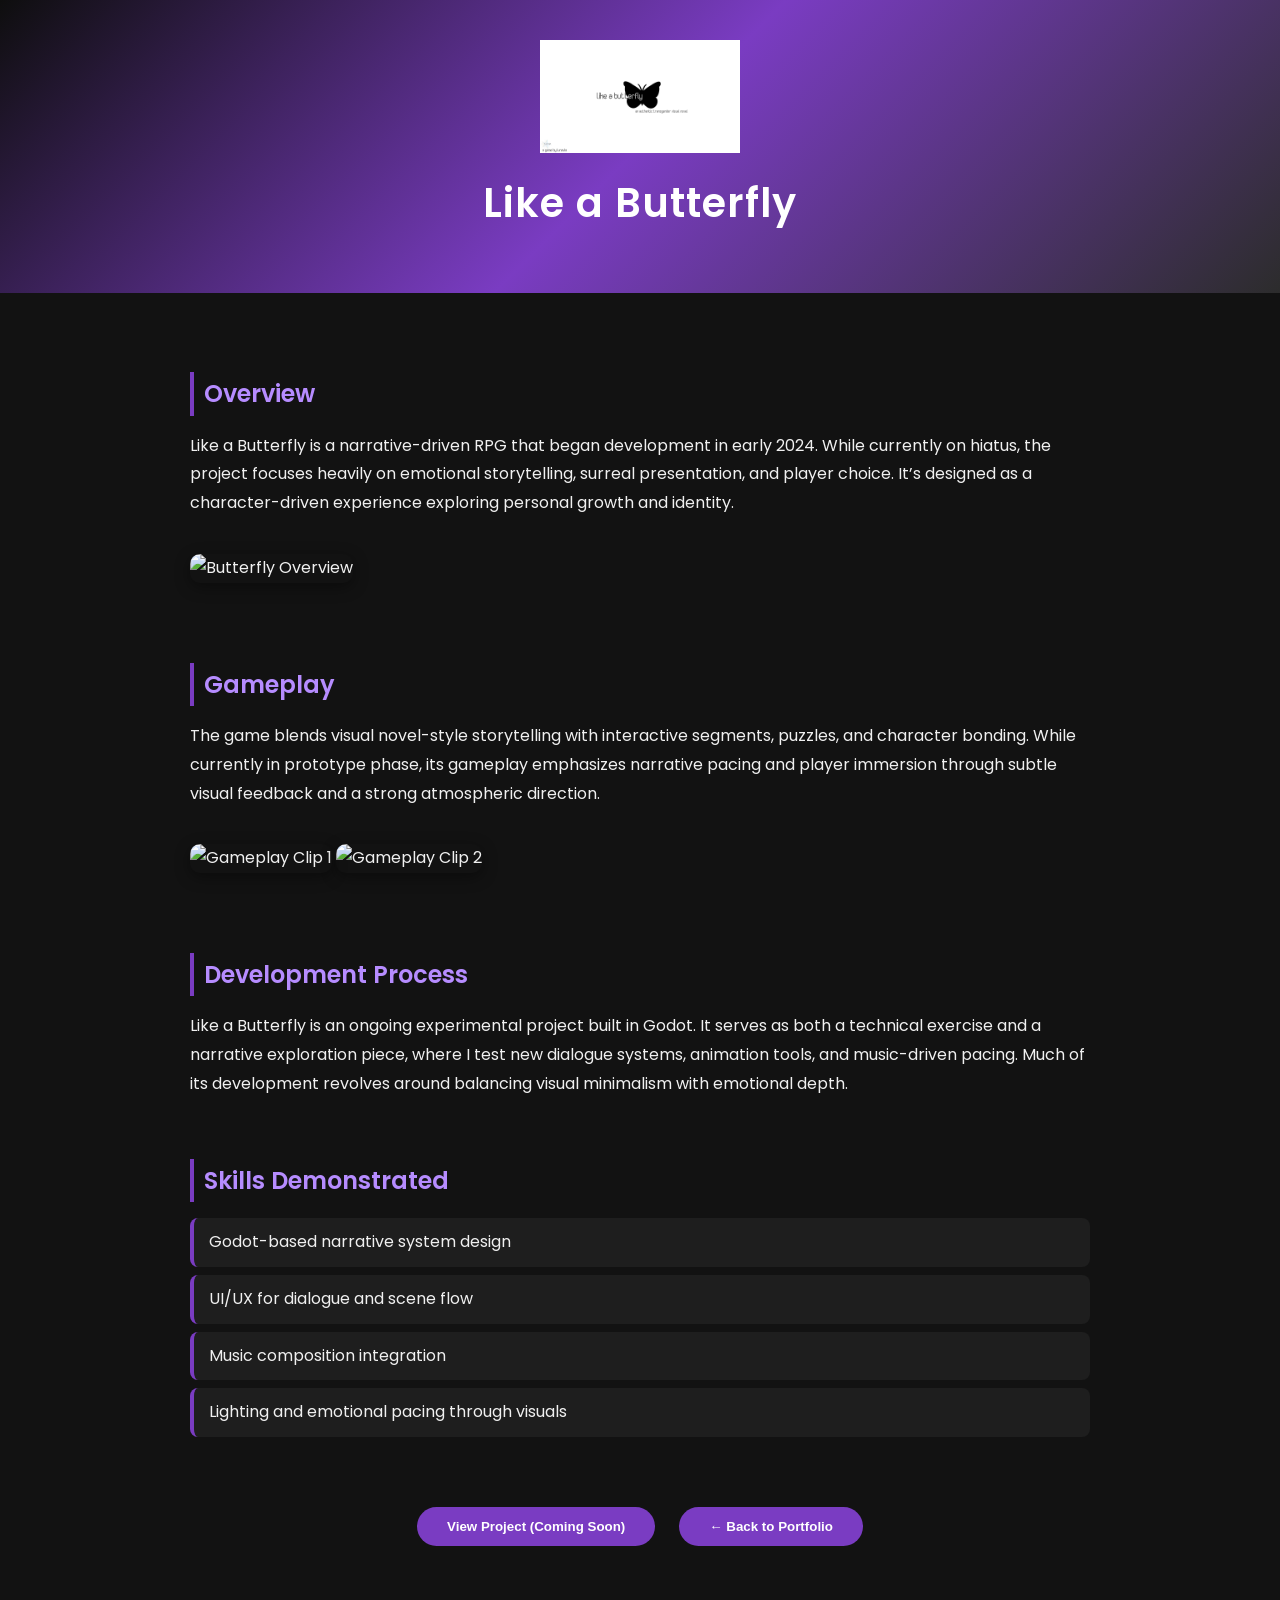
==== project-butterfly.html @ 3537c9e5 "changes to portfolio again" ====
<!DOCTYPE html>
<html lang="en">
<head>
<meta charset="UTF-8">
<meta name="viewport" content="width=device-width, initial-scale=1.0">
<title>Like a Butterfly | Project Details</title>
<link href="https://fonts.googleapis.com/css2?family=Poppins:wght@300;400;600&display=swap" rel="stylesheet">
<style>
body {
  font-family: 'Poppins', sans-serif;
  background:#121212;
  color:#f0f0f0;
  margin:0;
  padding:0;
  overflow-x:hidden;
  animation: fadeInBody 1s ease forwards;
}
@keyframes fadeInBody {
  from {opacity:0; transform:scale(1.02);}
  to {opacity:1; transform:scale(1);}
}
header {
  background: linear-gradient(135deg, #0e0e0e 0%, #7a3cc2 50%, #2c2c2c 100%);
  padding: 40px 20px 60px;
  color:white;
  text-align:center;
  position:relative;
  overflow:hidden;
}
header img {
  max-width:200px;
  margin:0 auto 20px;
  display:block;
  animation: fadeInLogo 1.2s ease forwards;
}
@keyframes fadeInLogo {
  from {opacity:0; transform:translateY(-20px);}
  to {opacity:1; transform:translateY(0);}
}
header h1 {
  font-size:2.5rem;
  font-weight:600;
  letter-spacing:1px;
  margin:0;
  animation: fadeInHeader 1.2s ease 0.3s forwards;
  opacity:0;
}
@keyframes fadeInHeader {
  from {opacity:0; transform:translateY(20px);}
  to {opacity:1; transform:translateY(0);}
}
.content {
  max-width:900px;
  margin:40px auto;
  padding:20px;
  line-height:1.8;
}
section {
  margin-bottom:60px;
  opacity:0;
  transform:translateY(20px);
  animation: slideUp 0.8s ease forwards;
}
section:nth-of-type(1){animation-delay:0.4s;}
section:nth-of-type(2){animation-delay:0.6s;}
section:nth-of-type(3){animation-delay:0.8s;}
section:nth-of-type(4){animation-delay:1s;}
section:nth-of-type(5){animation-delay:1.2s;}
@keyframes slideUp {
  to {opacity:1; transform:translateY(0);}
}
h2 {
  color:#b68cff;
  font-weight:600;
  margin-bottom:15px;
  border-left:4px solid #7a3cc2;
  padding-left:10px;
}
.project-image {
  width:100%;
  border-radius:10px;
  margin:20px 0;
  box-shadow:0 4px 15px rgba(0,0,0,0.4);
  transition: transform 0.3s ease;
}
.project-image:hover {
  transform:scale(1.03);
}
ul {
  list-style:none;
  padding:0;
}
ul li {
  background:#1e1e1e;
  margin:8px 0;
  padding:10px 15px;
  border-radius:8px;
  border-left:4px solid #7a3cc2;
  transition:transform 0.2s ease;
}
ul li:hover { transform:translateX(5px); }
.buttons {
  text-align:center;
  margin-top:40px;
}
button {
  background:#7a3cc2;
  color:white;
  border:none;
  padding:12px 30px;
  border-radius:999px;
  cursor:pointer;
  font-weight:600;
  transition: background 0.3s, transform 0.2s;
  margin:10px;
}
button:hover { background:#632ea4; transform:scale(1.05); }
a { text-decoration:none; color:inherit; }
</style>
</head>
<body>

<header>
  <img src="LABANN2.png" alt="Like a Butterfly Logo">
  <h1>Like a Butterfly</h1>
</header>

<div class="content">

  <section id="overview">
    <h2>Overview</h2>
    <p>Like a Butterfly is a narrative-driven RPG that began development in early 2024. While currently on hiatus, the project focuses heavily on emotional storytelling, surreal presentation, and player choice. It’s designed as a character-driven experience exploring personal growth and identity.</p>
    <img src="butterfly-overview.gif" alt="Butterfly Overview" class="project-image">
  </section>

  <section id="gameplay">
    <h2>Gameplay</h2>
    <p>The game blends visual novel-style storytelling with interactive segments, puzzles, and character bonding. While currently in prototype phase, its gameplay emphasizes narrative pacing and player immersion through subtle visual feedback and a strong atmospheric direction.</p>
    <img src="butterfly-gif1.gif" alt="Gameplay Clip 1" class="project-image">
    <img src="butterfly-gif2.gif" alt="Gameplay Clip 2" class="project-image">
  </section>

  <section id="development">
    <h2>Development Process</h2>
    <p>Like a Butterfly is an ongoing experimental project built in Godot. It serves as both a technical exercise and a narrative exploration piece, where I test new dialogue systems, animation tools, and music-driven pacing. Much of its development revolves around balancing visual minimalism with emotional depth.</p>
  </section>

  <section id="skills">
    <h2>Skills Demonstrated</h2>
    <ul>
      <li>Godot-based narrative system design</li>
      <li>UI/UX for dialogue and scene flow</li>
      <li>Music composition integration</li>
      <li>Lighting and emotional pacing through visuals</li>
    </ul>
  </section>

  <div class="buttons">
    <a href="#" target="_blank"><button>View Project (Coming Soon)</button></a>
    <a href="index.html"><button>← Back to Portfolio</button></a>
  </div>
</div>
</body>
</html>
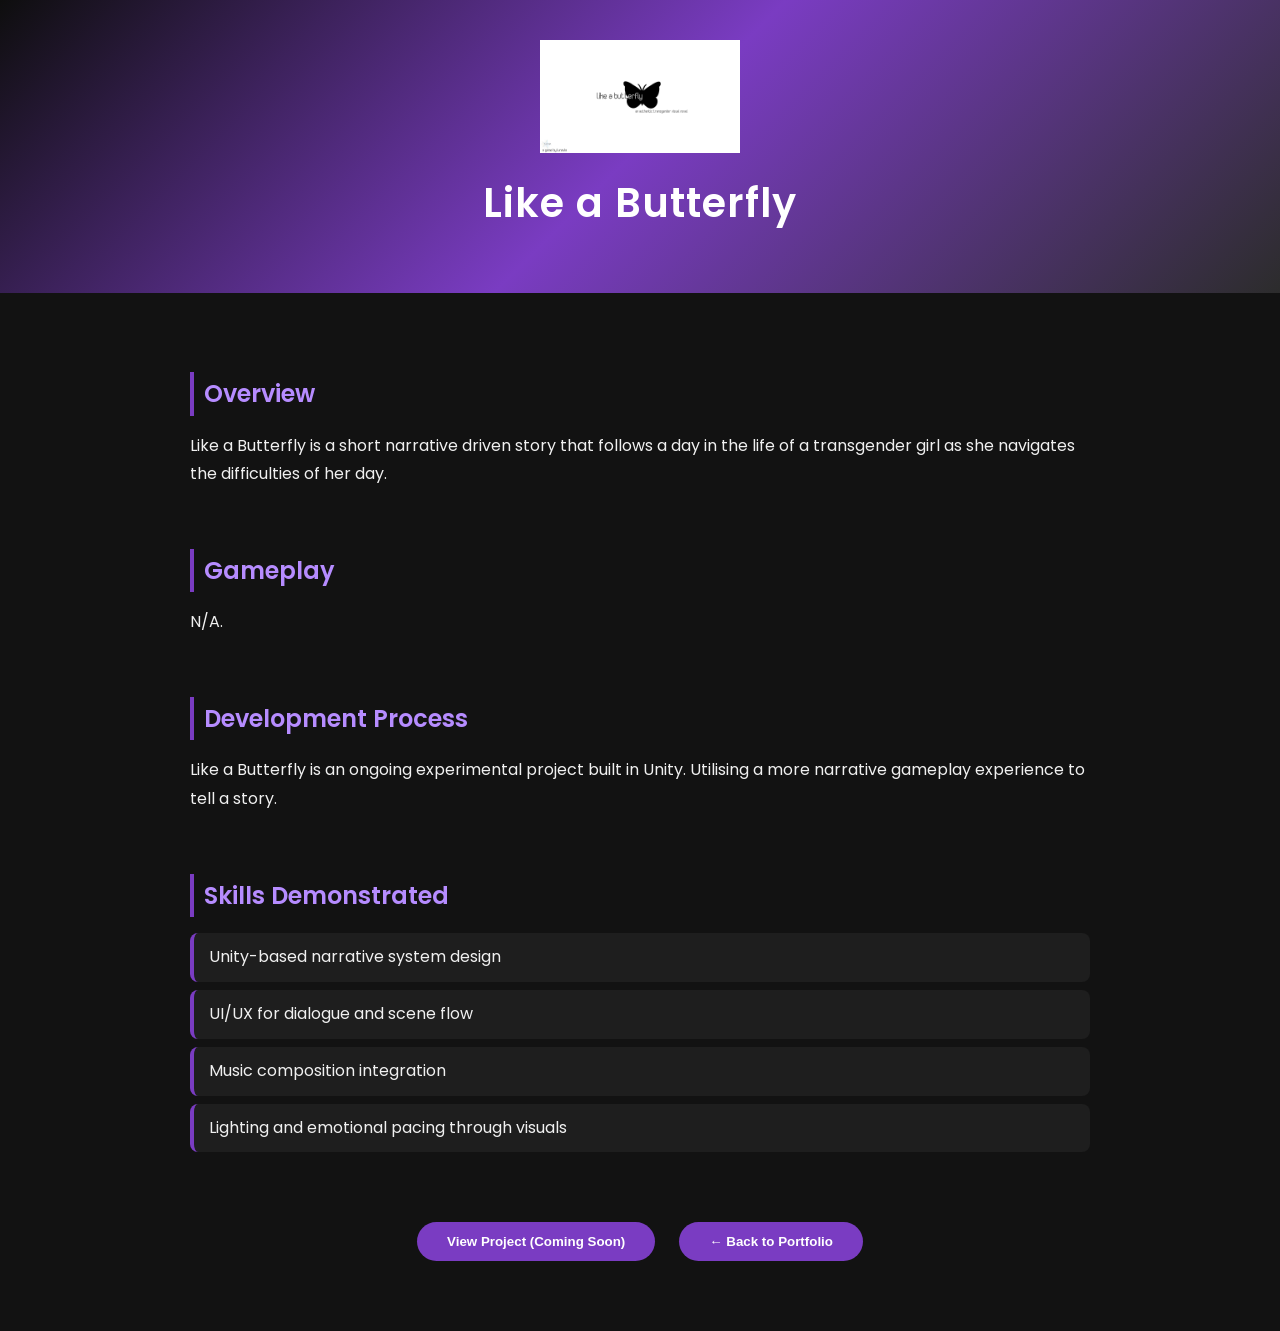
==== commit 91c3f587: "final updates for tonight" ====
--- a/project-butterfly.html
+++ b/project-butterfly.html
@@ -129,26 +129,23 @@
 
   <section id="overview">
     <h2>Overview</h2>
-    <p>Like a Butterfly is a narrative-driven RPG that began development in early 2024. While currently on hiatus, the project focuses heavily on emotional storytelling, surreal presentation, and player choice. It’s designed as a character-driven experience exploring personal growth and identity.</p>
-    <img src="butterfly-overview.gif" alt="Butterfly Overview" class="project-image">
+    <p>Like a Butterfly is a short narrative driven story that follows a day in the life of a transgender girl as she navigates the difficulties of her day.</p>
   </section>
 
   <section id="gameplay">
     <h2>Gameplay</h2>
-    <p>The game blends visual novel-style storytelling with interactive segments, puzzles, and character bonding. While currently in prototype phase, its gameplay emphasizes narrative pacing and player immersion through subtle visual feedback and a strong atmospheric direction.</p>
-    <img src="butterfly-gif1.gif" alt="Gameplay Clip 1" class="project-image">
-    <img src="butterfly-gif2.gif" alt="Gameplay Clip 2" class="project-image">
+    <p>N/A.</p>
   </section>
 
   <section id="development">
     <h2>Development Process</h2>
-    <p>Like a Butterfly is an ongoing experimental project built in Godot. It serves as both a technical exercise and a narrative exploration piece, where I test new dialogue systems, animation tools, and music-driven pacing. Much of its development revolves around balancing visual minimalism with emotional depth.</p>
+    <p>Like a Butterfly is an ongoing experimental project built in Unity. Utilising a more narrative gameplay experience to tell a story.</p>
   </section>
 
   <section id="skills">
     <h2>Skills Demonstrated</h2>
     <ul>
-      <li>Godot-based narrative system design</li>
+      <li>Unity-based narrative system design</li>
       <li>UI/UX for dialogue and scene flow</li>
       <li>Music composition integration</li>
       <li>Lighting and emotional pacing through visuals</li>
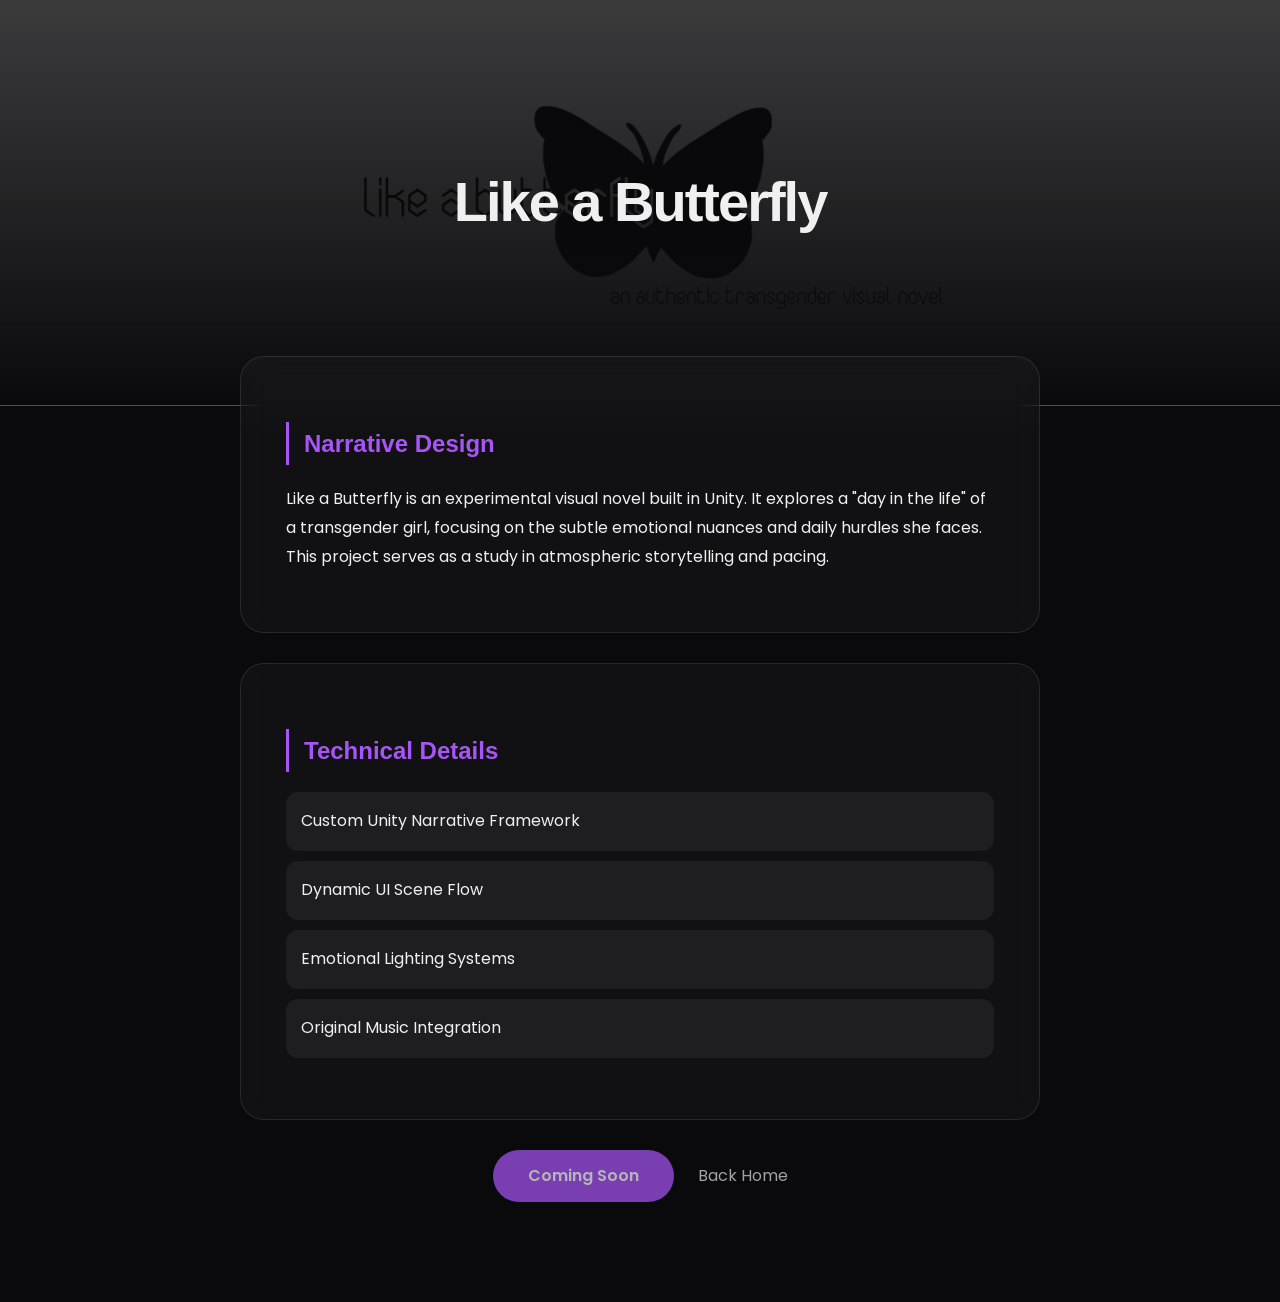
==== commit 15974f99: "subpages update" ====
--- a/project-butterfly.html
+++ b/project-butterfly.html
@@ -3,159 +3,57 @@
 <head>
 <meta charset="UTF-8">
 <meta name="viewport" content="width=device-width, initial-scale=1.0">
-<title>Like a Butterfly | Project Details</title>
+<title>Like a Butterfly | Project</title>
 <link href="https://fonts.googleapis.com/css2?family=Poppins:wght@300;400;600&display=swap" rel="stylesheet">
 <style>
-body {
-  font-family: 'Poppins', sans-serif;
-  background:#121212;
-  color:#f0f0f0;
-  margin:0;
-  padding:0;
-  overflow-x:hidden;
-  animation: fadeInBody 1s ease forwards;
+:root { --bg: #0a0a0c; --card-bg: rgba(255, 255, 255, 0.03); --accent: #a855f7; --text-main: #f0f0f0; --text-dim: #a1a1aa; --glass-border: rgba(255, 255, 255, 0.1); }
+body { font-family: 'Poppins', sans-serif; background: var(--bg); color: var(--text-main); margin: 0; line-height: 1.8; opacity: 0; animation: fadeIn 0.8s ease forwards; }
+@keyframes fadeIn { to { opacity: 1; } }
+
+header { 
+    height: 45vh; display: flex; flex-direction: column; align-items: center; justify-content: center;
+    background: linear-gradient(rgba(10,10,12,0.8), rgba(10,10,12,1)), url('LABANN2.png');
+    background-size: cover; background-position: center; border-bottom: 1px solid var(--glass-border);
 }
-@keyframes fadeInBody {
-  from {opacity:0; transform:scale(1.02);}
-  to {opacity:1; transform:scale(1);}
-}
-header {
-  background: linear-gradient(135deg, #0e0e0e 0%, #7a3cc2 50%, #2c2c2c 100%);
-  padding: 40px 20px 60px;
-  color:white;
-  text-align:center;
-  position:relative;
-  overflow:hidden;
-}
-header img {
-  max-width:200px;
-  margin:0 auto 20px;
-  display:block;
-  animation: fadeInLogo 1.2s ease forwards;
-}
-@keyframes fadeInLogo {
-  from {opacity:0; transform:translateY(-20px);}
-  to {opacity:1; transform:translateY(0);}
-}
-header h1 {
-  font-size:2.5rem;
-  font-weight:600;
-  letter-spacing:1px;
-  margin:0;
-  animation: fadeInHeader 1.2s ease 0.3s forwards;
-  opacity:0;
-}
-@keyframes fadeInHeader {
-  from {opacity:0; transform:translateY(20px);}
-  to {opacity:1; transform:translateY(0);}
-}
-.content {
-  max-width:900px;
-  margin:40px auto;
-  padding:20px;
-  line-height:1.8;
-}
-section {
-  margin-bottom:60px;
-  opacity:0;
-  transform:translateY(20px);
-  animation: slideUp 0.8s ease forwards;
-}
-section:nth-of-type(1){animation-delay:0.4s;}
-section:nth-of-type(2){animation-delay:0.6s;}
-section:nth-of-type(3){animation-delay:0.8s;}
-section:nth-of-type(4){animation-delay:1s;}
-section:nth-of-type(5){animation-delay:1.2s;}
-@keyframes slideUp {
-  to {opacity:1; transform:translateY(0);}
-}
-h2 {
-  color:#b68cff;
-  font-weight:600;
-  margin-bottom:15px;
-  border-left:4px solid #7a3cc2;
-  padding-left:10px;
-}
-.project-image {
-  width:100%;
-  border-radius:10px;
-  margin:20px 0;
-  box-shadow:0 4px 15px rgba(0,0,0,0.4);
-  transition: transform 0.3s ease;
-}
-.project-image:hover {
-  transform:scale(1.03);
-}
-ul {
-  list-style:none;
-  padding:0;
-}
-ul li {
-  background:#1e1e1e;
-  margin:8px 0;
-  padding:10px 15px;
-  border-radius:8px;
-  border-left:4px solid #7a3cc2;
-  transition:transform 0.2s ease;
-}
-ul li:hover { transform:translateX(5px); }
-.buttons {
-  text-align:center;
-  margin-top:40px;
-}
-button {
-  background:#7a3cc2;
-  color:white;
-  border:none;
-  padding:12px 30px;
-  border-radius:999px;
-  cursor:pointer;
-  font-weight:600;
-  transition: background 0.3s, transform 0.2s;
-  margin:10px;
-}
-button:hover { background:#632ea4; transform:scale(1.05); }
-a { text-decoration:none; color:inherit; }
+header h1 { font-size: 3.5rem; margin: 0; letter-spacing: -2px; }
+
+.container { max-width: 800px; margin: -50px auto 100px; padding: 0 20px; }
+section { background: var(--card-bg); border: 1px solid var(--glass-border); padding: 45px; border-radius: 24px; backdrop-filter: blur(15px); margin-bottom: 30px; }
+h2 { color: var(--accent); font-size: 1.5rem; border-left: 3px solid var(--accent); padding-left: 15px; }
+
+ul { padding: 0; list-style: none; }
+ul li { background: rgba(255,255,255,0.05); padding: 15px; border-radius: 12px; margin-bottom: 10px; }
+
+.btn { display: inline-block; padding: 12px 35px; background: var(--accent); color: white; border-radius: 30px; font-weight: 600; text-decoration: none; opacity: 0.7; cursor: not-allowed; }
 </style>
 </head>
 <body>
 
 <header>
-  <img src="LABANN2.png" alt="Like a Butterfly Logo">
-  <h1>Like a Butterfly</h1>
+    <h1>Like a Butterfly</h1>
 </header>
 
-<div class="content">
+<div class="container">
+    <section>
+        <h2>Narrative Design</h2>
+        <p>Like a Butterfly is an experimental visual novel built in Unity. It explores a "day in the life" of a transgender girl, focusing on the subtle emotional nuances and daily hurdles she faces. This project serves as a study in atmospheric storytelling and pacing.</p>
+    </section>
 
-  <section id="overview">
-    <h2>Overview</h2>
-    <p>Like a Butterfly is a short narrative driven story that follows a day in the life of a transgender girl as she navigates the difficulties of her day.</p>
-  </section>
+    <section>
+        <h2>Technical Details</h2>
+        <ul>
+            <li>Custom Unity Narrative Framework</li>
+            <li>Dynamic UI Scene Flow</li>
+            <li>Emotional Lighting Systems</li>
+            <li>Original Music Integration</li>
+        </ul>
+    </section>
 
-  <section id="gameplay">
-    <h2>Gameplay</h2>
-    <p>N/A.</p>
-  </section>
+    <div style="text-align: center;">
+        <span class="btn">Coming Soon</span>
+        <a href="index.html" style="color: var(--text-dim); margin-left: 20px; text-decoration: none;">Back Home</a>
+    </div>
+</div>
 
-  <section id="development">
-    <h2>Development Process</h2>
-    <p>Like a Butterfly is an ongoing experimental project built in Unity. Utilising a more narrative gameplay experience to tell a story.</p>
-  </section>
-
-  <section id="skills">
-    <h2>Skills Demonstrated</h2>
-    <ul>
-      <li>Unity-based narrative system design</li>
-      <li>UI/UX for dialogue and scene flow</li>
-      <li>Music composition integration</li>
-      <li>Lighting and emotional pacing through visuals</li>
-    </ul>
-  </section>
-
-  <div class="buttons">
-    <a href="#" target="_blank"><button>View Project (Coming Soon)</button></a>
-    <a href="index.html"><button>← Back to Portfolio</button></a>
-  </div>
-</div>
 </body>
-</html>
+</html>
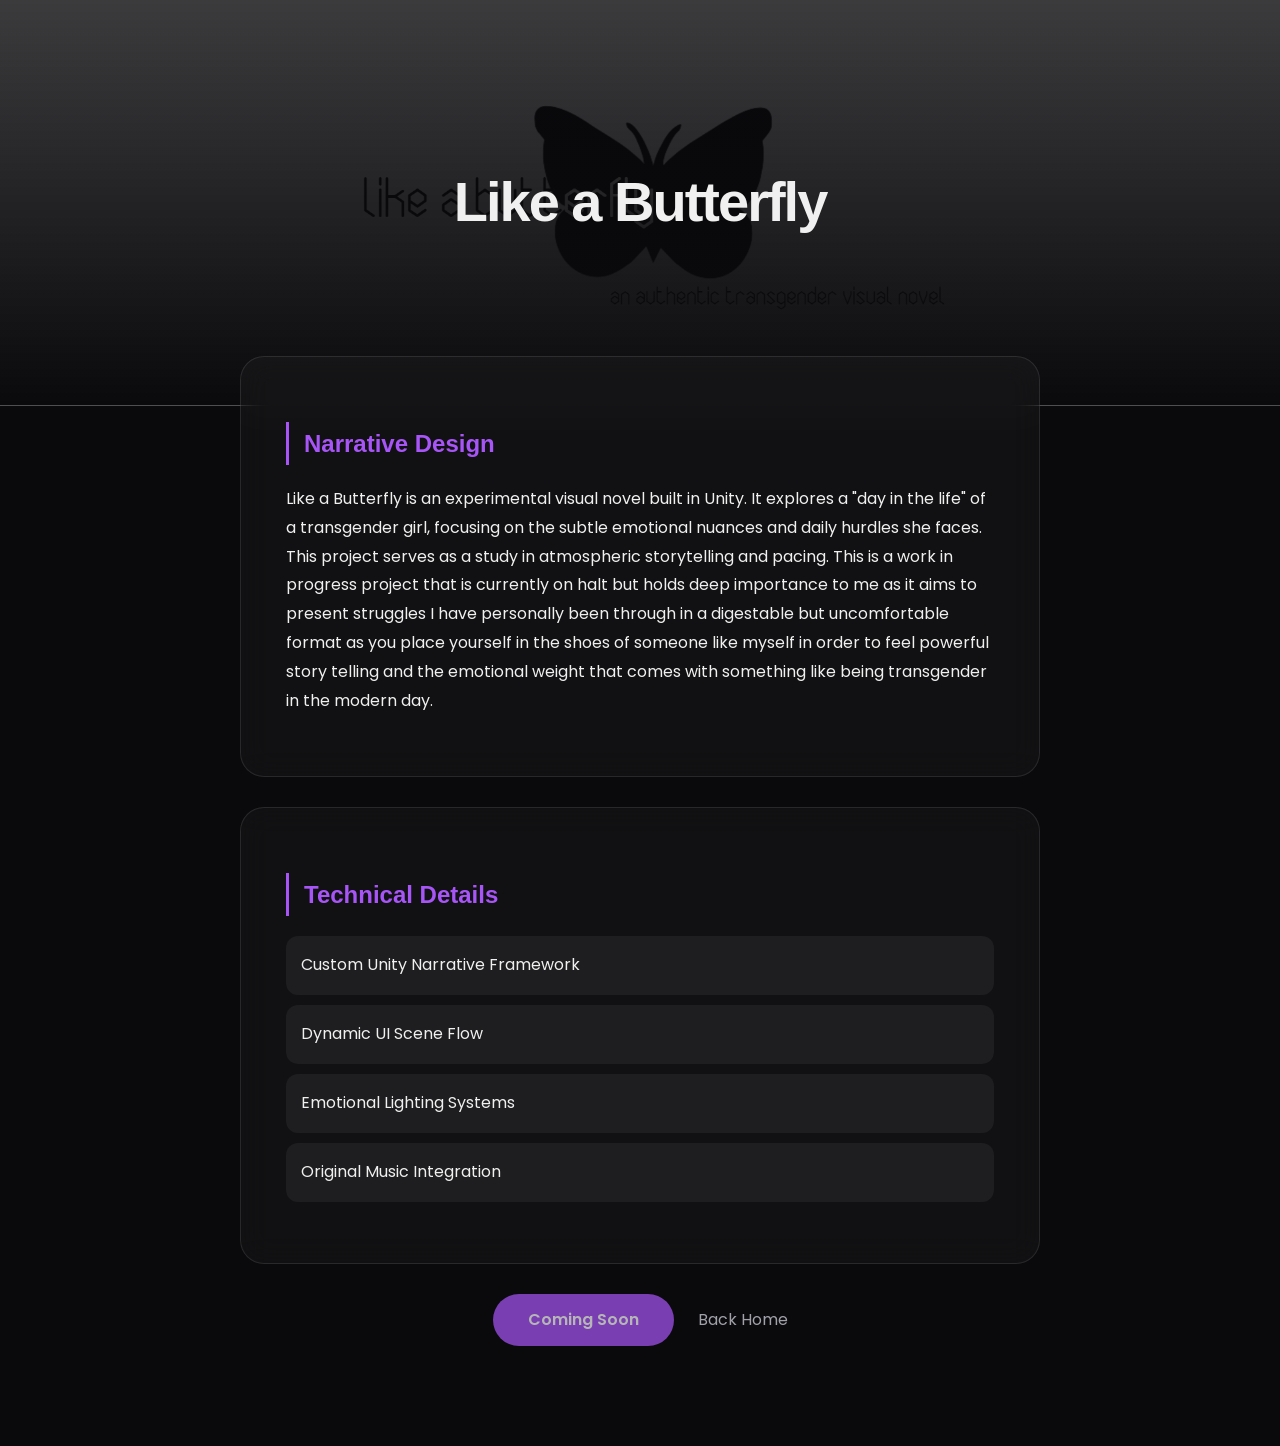
==== commit ddfecd1d: "more updates" ====
--- a/project-butterfly.html
+++ b/project-butterfly.html
@@ -36,7 +36,10 @@
 <div class="container">
     <section>
         <h2>Narrative Design</h2>
-        <p>Like a Butterfly is an experimental visual novel built in Unity. It explores a "day in the life" of a transgender girl, focusing on the subtle emotional nuances and daily hurdles she faces. This project serves as a study in atmospheric storytelling and pacing.</p>
+        <p>Like a Butterfly is an experimental visual novel built in Unity. It explores a "day in the life" of a transgender girl, focusing on the subtle emotional nuances and daily hurdles she faces. This project serves as a study in atmospheric storytelling and pacing.
+          This is a work in progress project that is currently on halt but holds deep importance to me as it aims to present struggles I have personally been through in a digestable but uncomfortable format as you place yourself in the shoes of someone like myself in order
+          to feel powerful story telling and the emotional weight that comes with something like being transgender in the modern day.
+        </p>
     </section>
 
     <section>
